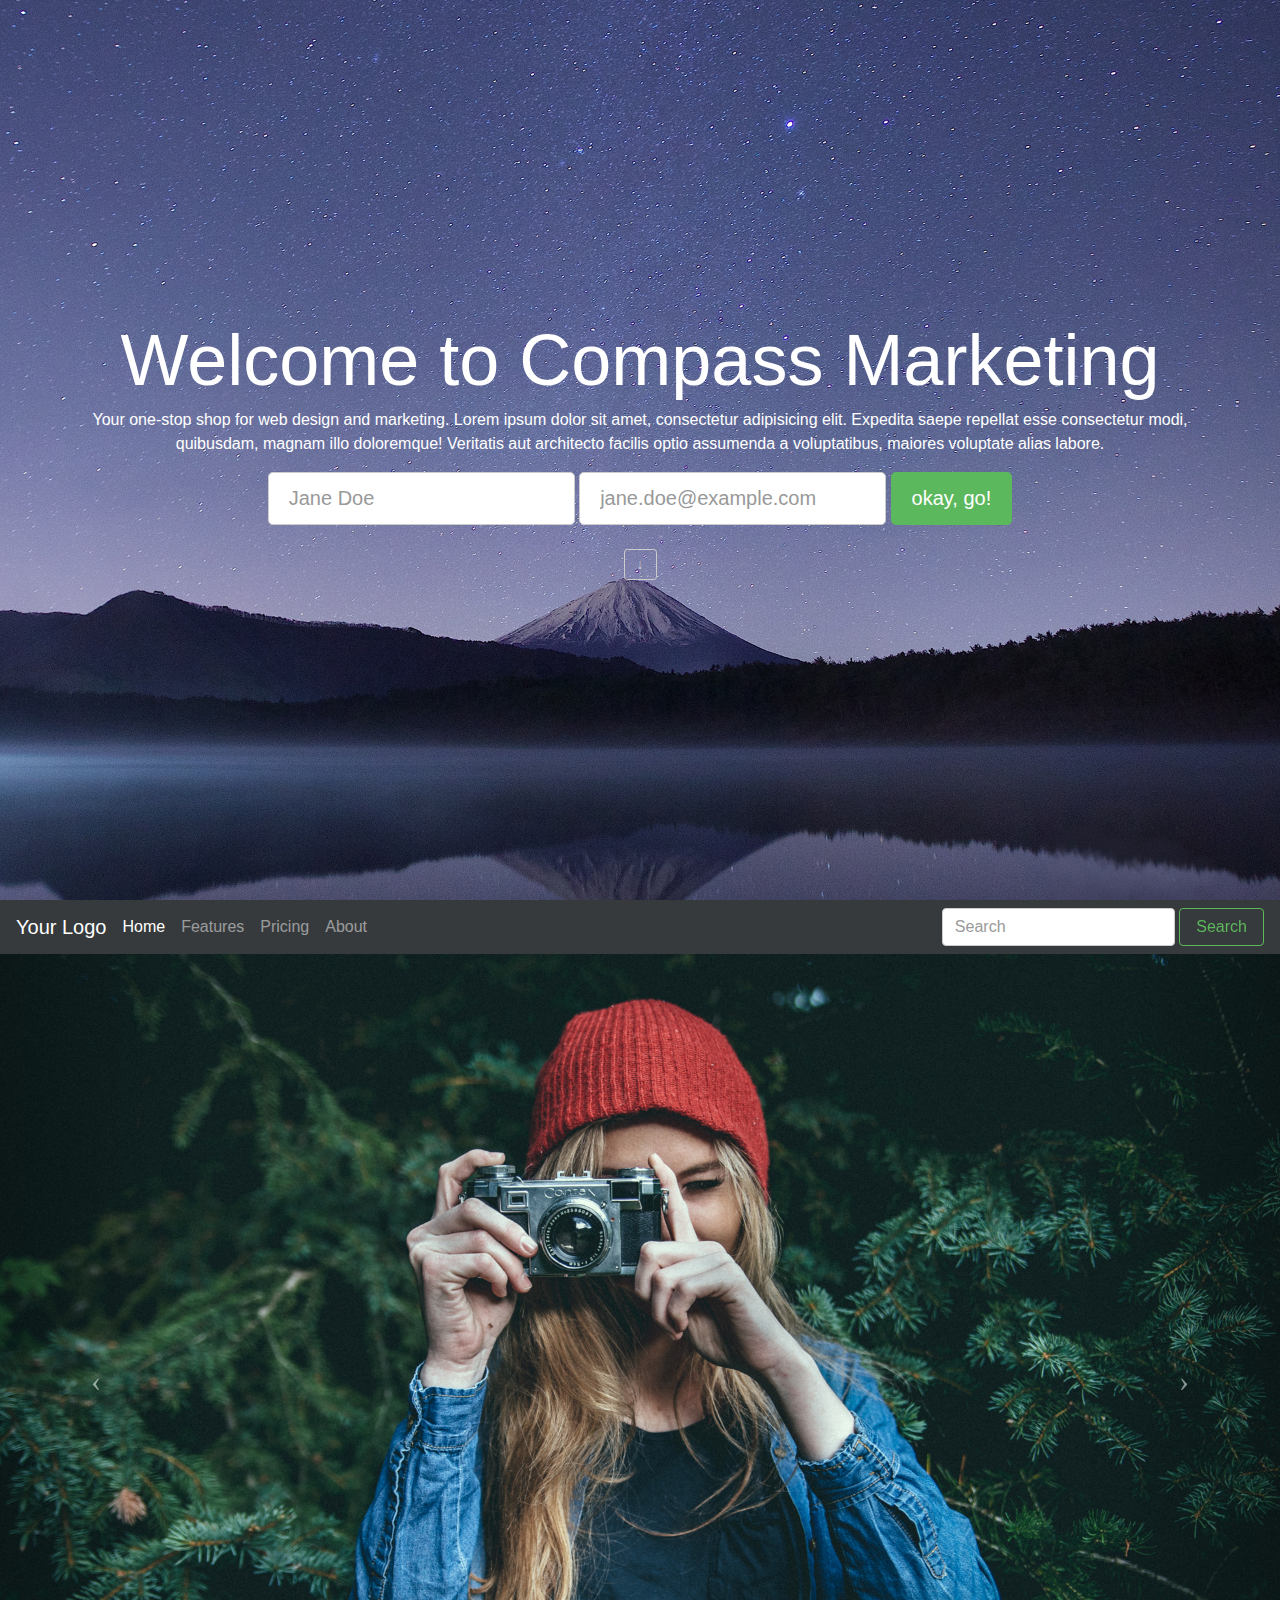
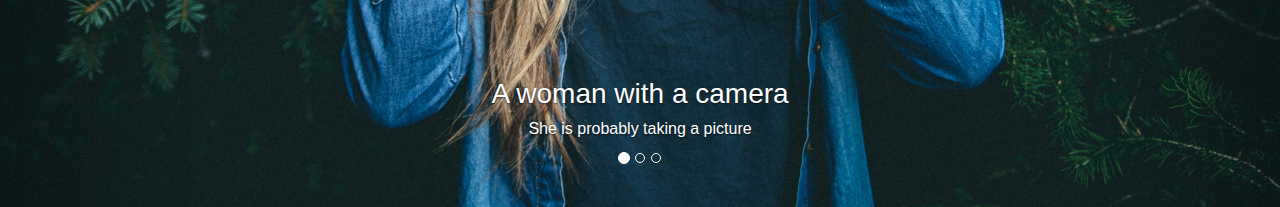
==== index.html @ 2d619bc1 "Initial commit with carousel" ====
<!DOCTYPE html>
<html lang="en">
  <head>
    <!-- Required meta tags always come first -->
    <meta charset="utf-8">
    <meta name="viewport" content="width=device-width, initial-scale=1, shrink-to-fit=no">
    <meta http-equiv="x-ua-compatible" content="ie=edge">

    <!-- Bootstrap CSS -->
    <link rel="stylesheet" href="bower_components/bootstrap/dist/css/bootstrap.min.css">

    <!-- Custom CSS -->
    <link rel="stylesheet" href="styles.css">

  </head>
  <body>
   
    <section id="cover">
      <div id="cover-caption">
        <div class="container">
          <div class="col-sm-10 col-sm-offset-1"></div>
          <h1 class="display-3">Welcome to Compass Marketing</h1>
          <p>Your one-stop shop for web design and marketing.  Lorem ipsum dolor sit amet, consectetur adipisicing elit. Expedita saepe repellat esse consectetur modi, quibusdam, magnam illo doloremque! Veritatis aut architecto facilis optio assumenda a voluptatibus, maiores voluptate alias labore.</p>

          <form action="" class="form-inline">
              <div class="form-group">
                  <label class="sr-only">Name</label> 
                  <input type="text" class="form-control form-control-lg" placeholder="Jane Doe"></input>
              </div>
              <div class="form-group">
                  <label class="sr-only">Email</label> 
                  <input type="text" class="form-control form-control-lg" placeholder="jane.doe@example.com"></input>
              </div>
              <button type="success" class="btn btn-success btn-lg">okay, go!</button>    
          </form>

          <br>

          <a href="#nav-main" class="btn btn-secondary-outline btn-sm" role="button">&darr;</a>

          </div>
        </div>
      </div>
    </section>

    <!--NAVBAR ==================================================================================== -->

    <nav class="navbar navbar-dark bg-inverse navbar-full" id="nav-main">
        <a class="navbar-brand" href="#">Your Logo</a>
        <ul class="nav navbar-nav">
            <li class="nav-item active">
                <a class="nav-link" href="#">Home <span class="sr-only">(current)</span></a>
          </li>
          <li class="nav-item">
              <a class="nav-link" href="#">Features</a>
          </li>
          <li class="nav-item">
              <a class="nav-link" href="#">Pricing</a>
          </li>
          <li class="nav-item">
              <a class="nav-link" href="#">About</a>
          </li>
        </ul>
        <form class="form-inline pull-xs-right">
            <input class="form-control" type="text" placeholder="Search">
            <button class="btn btn-success-outline" type="submit">Search</button>
        </form>
    </nav>  

   <!-- CAROUSEL =============================================================================== -->
<section id="carousel">
  <div id="carousel-home" class="carousel slide" data-ride="carousel">
      <ol class="carousel-indicators">
          <li data-target="#carousel-home" data-slide-to="0" class="active"></li>
          <li data-target="#carousel-home" data-slide-to="1"></li>
          <li data-target="#carousel-home" data-slide-to="2"></li>
      </ol>
        <div class="carousel-inner" role="listbox">
          <div class="carousel-item active">
            <img src="img/woman-camera.jpg" alt="Woman taking picture with camera">

              <div class="carousel-caption">
                 <h3>A woman with a camera</h3>
                 <p>She is probably taking a picture</p> 
              </div>
          </div>
          <div class="carousel-item">
            <img src="img/spiderweb.jpg" alt="A wet spiderweb">

              <div class="carousel-caption">
                 <h3>Down came the rain</h3>
                 <p>And washed the spider out</p> 
              </div>
          </div>
          <div class="carousel-item">
            <img src="img/hearthand.jpg" alt="Two hands making a heart">

              <div class="carousel-caption">
                 <h3>Making love</h3>
                 <p>With their hands...</p> 
              </div>
          </div>
        </div>
        <a class="left carousel-control" href="#carousel-home" role="button" data-slide="prev">
          <span class="icon-prev" aria-hidden="true"></span>
          <span class="sr-only">Previous</span>
        </a>
        <a class="right carousel-control" href="#carousel-home" role="button" data-slide="next">
          <span class="icon-next" aria-hidden="true"></span>
          <span class="sr-only">Next</span>
        </a>
  </div>
</section> 

    <!-- jQuery first, then Bootstrap JS. -->
    <script src="https://ajax.googleapis.com/ajax/libs/jquery/2.1.4/jquery.min.js"></script>
    <script src="bower_components/bootstrap/dist/js/bootstrap.min.js"></script>
  </body>

</html>
---- styles.css ----
/* styles.css */

html,
body {
	height:100%;
}

/* cover */
#cover {
	background: #222 url('img/stars.jpg') center center no-repeat;
	background-size: cover;
	color: white;
	height: 100%;
	text-align: center;
	display: flex;
	align-items:center;
}

#cover-caption {
	width: 100%;
}
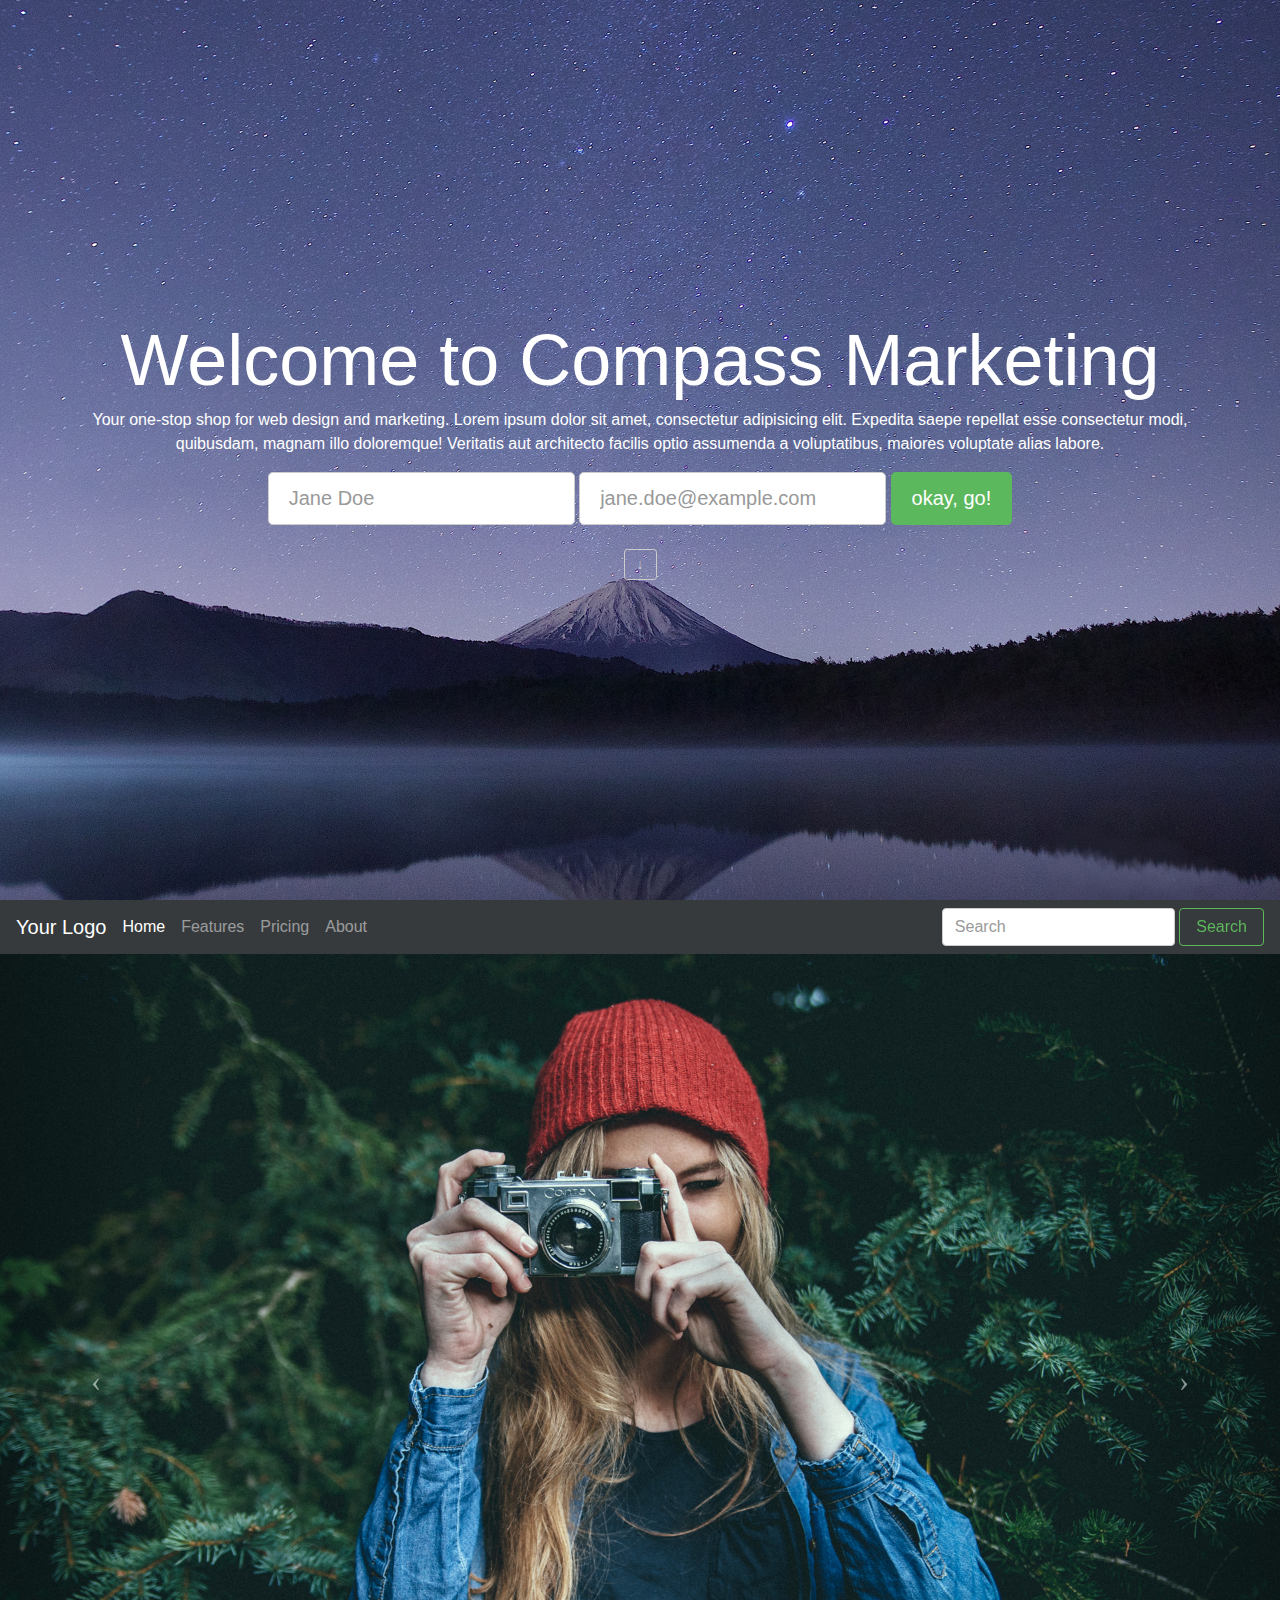
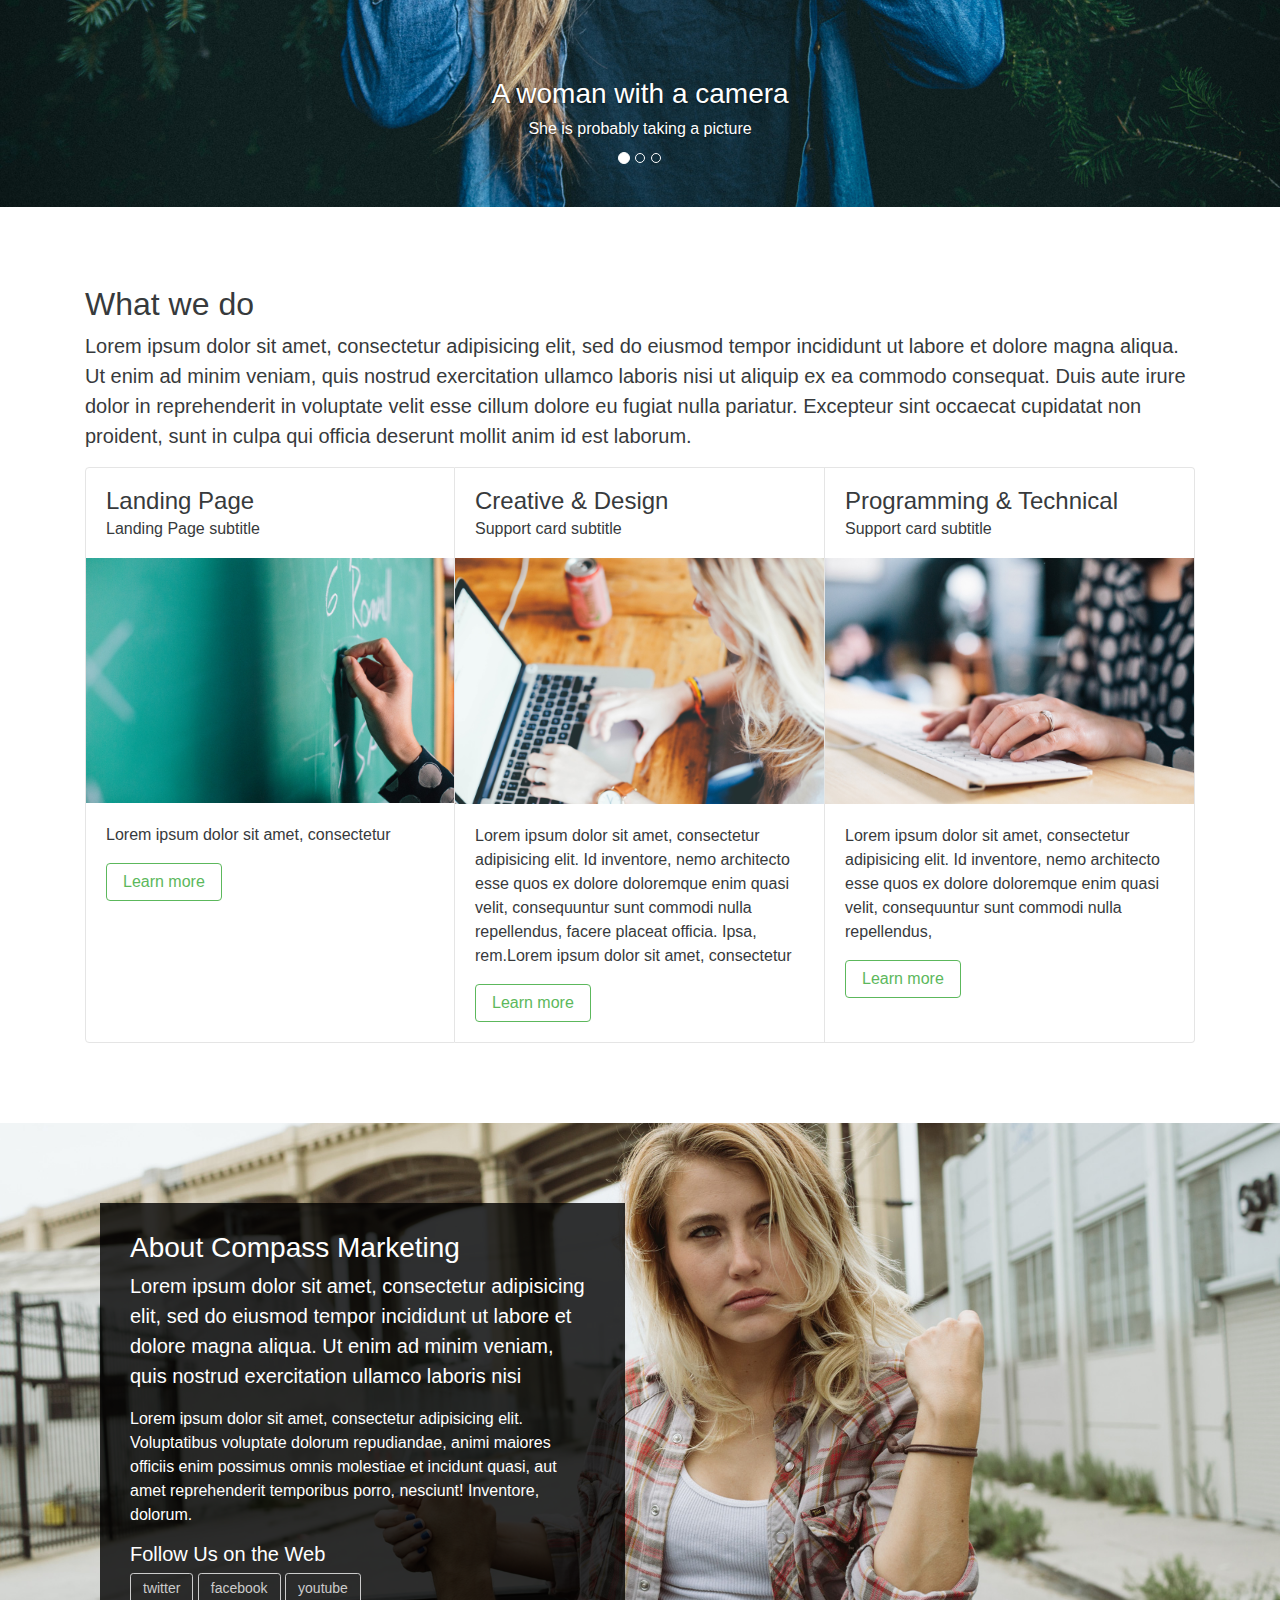
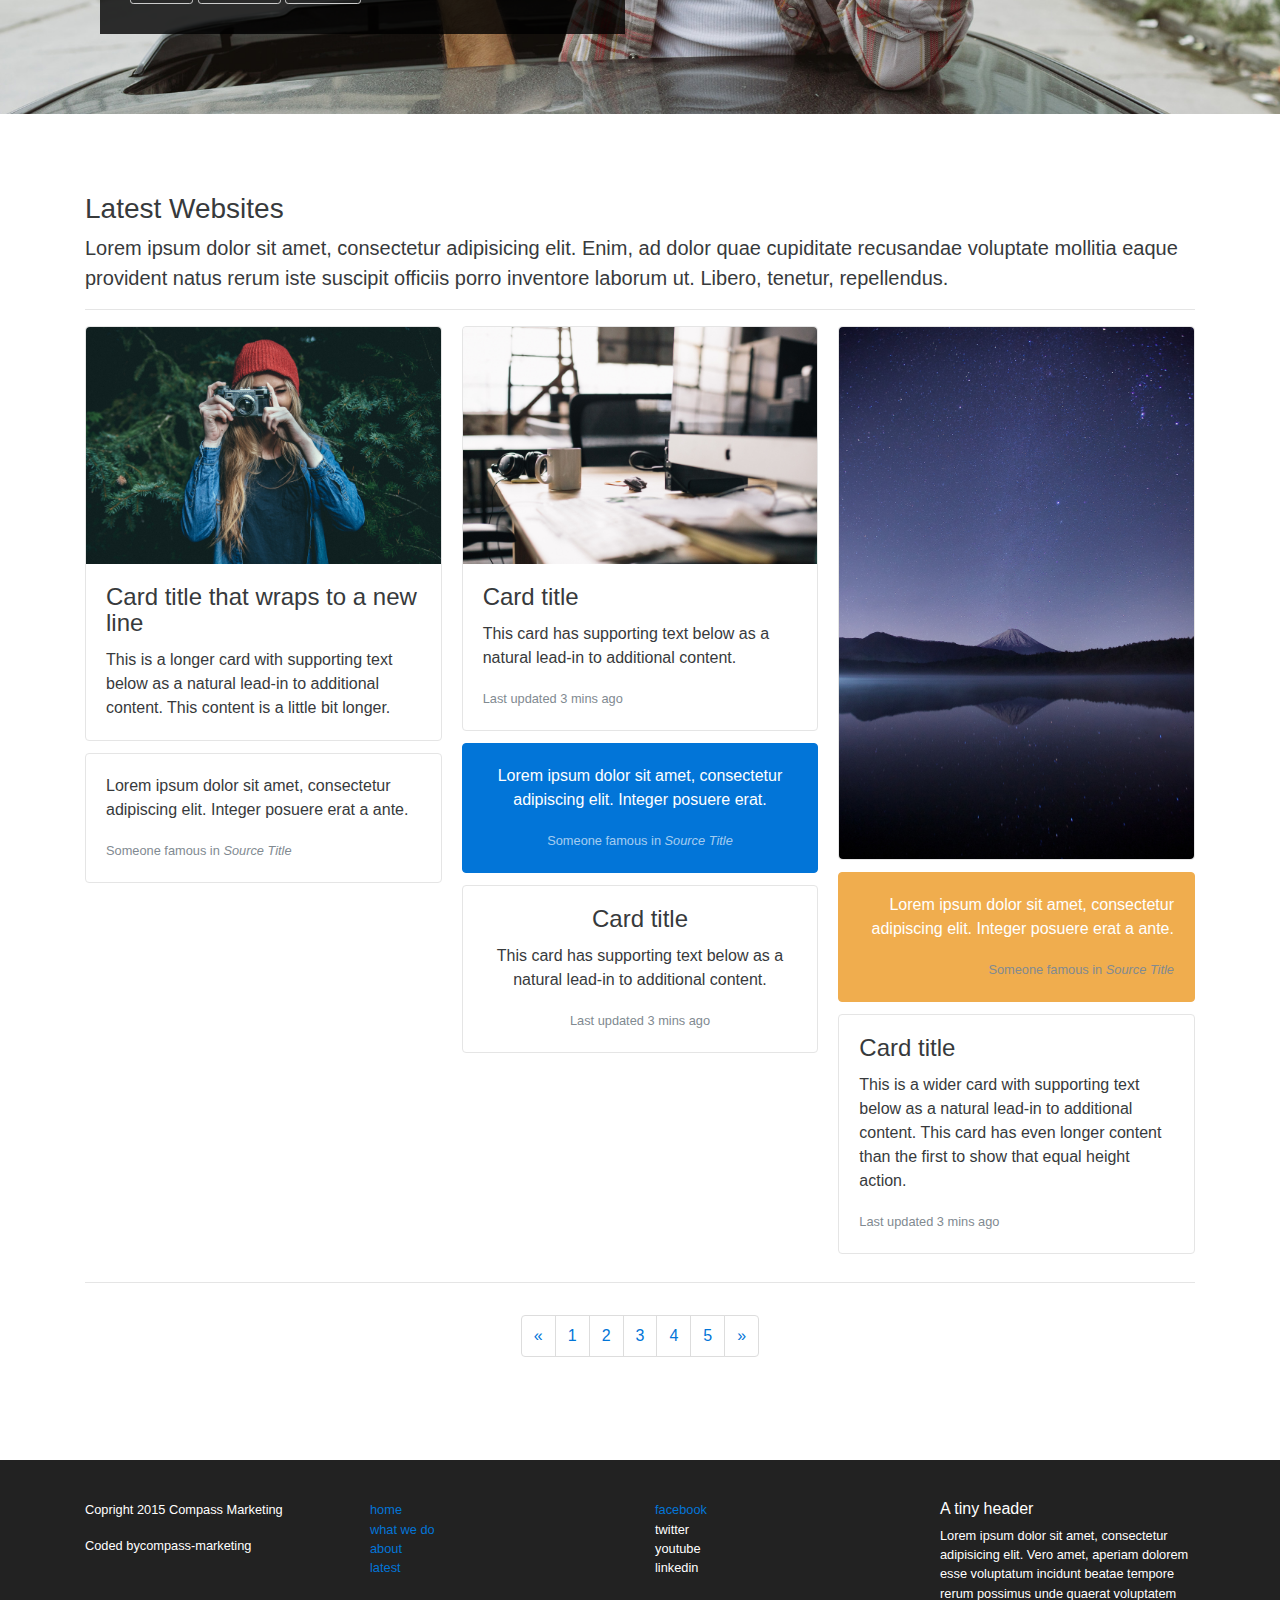
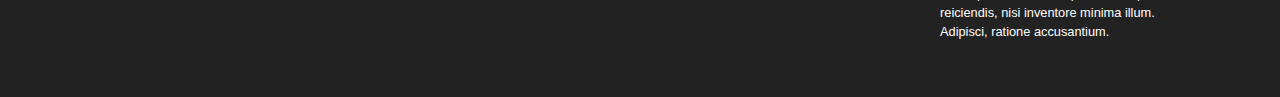
==== commit 24e69a24: "fist landing page complete with Carousel and Cards" ====
--- a/index.html
+++ b/index.html
@@ -111,6 +111,227 @@
         </a>
   </div>
 </section> 
+<!-- CARDS ========================================================================================== -->
+<section id="what-we-do">
+  <div class="section-content">
+    <div class="container">
+      <h2>What we do</h2>
+      <p class="lead">Lorem ipsum dolor sit amet, consectetur adipisicing elit, sed do eiusmod
+      tempor incididunt ut labore et dolore magna aliqua. Ut enim ad minim veniam,
+      quis nostrud exercitation ullamco laboris nisi ut aliquip ex ea commodo
+      consequat. Duis aute irure dolor in reprehenderit in voluptate velit esse
+      cillum dolore eu fugiat nulla pariatur. Excepteur sint occaecat cupidatat non
+      proident, sunt in culpa qui officia deserunt mollit anim id est laborum.</p>
+    
+        <div class="row">
+          <div class="col-sm-12">
+            <div class="card-group">
+              <div class="card">
+                <div class="card-block">
+                  <h4 class="card-title">Landing Page</h4>
+                  <h6 class="card-subtitle">Landing Page subtitle</h6>
+                </div>
+                <img src="img/chalkboard.jpg" alt="a chalkboard">
+                <div class="card-block">
+                  <p class="card-text">Lorem ipsum dolor sit amet, consectetur</p>
+                  <button type="button" class="btn btn-success-outline" data-toggle="modal" data-target="#myModal">Learn more</button>
+                </div>
+              </div>
+
+              <div class="card">
+                <div class="card-block">
+                  <h4 class="card-title">Creative &amp; Design</h4>
+                  <h6 class="card-subtitle">Support card subtitle</h6>
+                </div>
+                <img src="img/working.jpg" alt="work on a laptop">
+                <div class="card-block">
+                  <p class="card-text">Lorem ipsum dolor sit amet, consectetur adipisicing elit. Id inventore, nemo architecto esse quos ex dolore doloremque enim quasi velit, consequuntur sunt commodi nulla repellendus, facere placeat officia. Ipsa, rem.Lorem ipsum dolor sit amet, consectetur</p>
+                  <button type="button" class="btn btn-success-outline" data-toggle="modal" data-target="#myModal">Learn more</button>
+                </div>
+              </div>
+
+              <div class="card">
+                <div class="card-block">
+                  <h4 class="card-title">Programming &amp; Technical</h4>
+                  <h6 class="card-subtitle">Support card subtitle</h6>
+                </div>
+                <img src="img/programming.jpg" alt="finger typing on a keyboard">
+                <div class="card-block">
+                  <p class="card-text">Lorem ipsum dolor sit amet, consectetur adipisicing elit. Id inventore, nemo architecto esse quos ex dolore doloremque enim quasi velit, consequuntur sunt commodi nulla repellendus, </p>
+                  <button type="button" class="btn btn-success-outline" data-toggle="modal" data-target="#myModal">Learn more</button>
+                </div>
+              </div>
+            </div>
+          </div>
+        </div>
+      </div>  
+  </div>
+  
+</section>
+
+<!-- SECTION ==================================================================================================== -->
+<section id="about">
+  <div class="section-content">
+    <div class="container">
+      <div class="col-md-6">
+        <div class="about-text">
+          <h3>About Compass Marketing</h3>
+          <p class="lead">Lorem ipsum dolor sit amet, consectetur adipisicing elit, sed do eiusmod
+          tempor incididunt ut labore et dolore magna aliqua. Ut enim ad minim veniam,
+          quis nostrud exercitation ullamco laboris nisi</p>
+          <p>Lorem ipsum dolor sit amet, consectetur adipisicing elit. Voluptatibus voluptate dolorum repudiandae, animi maiores officiis enim possimus omnis molestiae et incidunt quasi, aut amet reprehenderit temporibus porro, nesciunt! Inventore, dolorum.</p>
+
+          <h5>Follow Us on the Web</h5>
+          <a href=""class="btn btn-sm btn-secondary-outline">twitter</a>
+          <a href=""class="btn btn-sm btn-secondary-outline">facebook</a>
+          <a href=""class="btn btn-sm btn-secondary-outline">youtube</a>
+
+        </div>
+      </div>
+      
+    </div>
+    
+  </div>
+</section>
+
+<!-- MASONARY LAYOUT OF CARDS ============================================================================== -->
+<section id="news">
+  <div class="section-content">
+    <div class="container">
+      <h3>Latest Websites</h3>
+      <p class="lead">Lorem ipsum dolor sit amet, consectetur adipisicing elit. Enim, ad dolor quae cupiditate recusandae voluptate mollitia eaque provident natus rerum iste suscipit officiis porro inventore laborum ut. Libero, tenetur, repellendus.</p>
+
+      <hr>
+      <div class="row">
+        <div class="col-sm-12">
+
+          <div class="card-columns">
+            <div class="card">
+              <img class="card-img-top" src="img/woman-camera.jpg" alt="woman with a camera">
+              <div class="card-block">
+                <h4 class="card-title">Card title that wraps to a new line</h4>
+                <p class="card-text">This is a longer card with supporting text below as a natural lead-in to additional content. This content is a little bit longer.</p>
+              </div>
+            </div>
+            <div class="card card-block">
+              <blockquote class="card-blockquote">
+                <p>Lorem ipsum dolor sit amet, consectetur adipiscing elit. Integer posuere erat a ante.</p>
+                <footer>
+                  <small class="text-muted">
+                    Someone famous in <cite title="Source Title">Source Title</cite>
+                  </small>
+                </footer>
+              </blockquote>
+            </div>
+            <div class="card">
+              <img class="card-img-top" src="img/computer.jpg" alt="A desktop with a laptop on it">
+              <div class="card-block">
+                <h4 class="card-title">Card title</h4>
+                <p class="card-text">This card has supporting text below as a natural lead-in to additional content.</p>
+                <p class="card-text"><small class="text-muted">Last updated 3 mins ago</small></p>
+              </div>
+            </div>
+            <div class="card card-block card-inverse card-primary text-xs-center">
+              <blockquote class="card-blockquote">
+                <p>Lorem ipsum dolor sit amet, consectetur adipiscing elit. Integer posuere erat.</p>
+                <footer>
+                  <small>
+                    Someone famous in <cite title="Source Title">Source Title</cite>
+                  </small>
+                </footer>
+              </blockquote>
+            </div>
+            <div class="card card-block text-xs-center">
+              <h4 class="card-title">Card title</h4>
+              <p class="card-text">This card has supporting text below as a natural lead-in to additional content.</p>
+              <p class="card-text"><small class="text-muted">Last updated 3 mins ago</small></p>
+            </div>
+            <div class="card">
+              <img class="card-img" src="img/stars.jpg" alt="Landscape of stars">
+            </div>
+            <div class="card card-block text-xs-right card-warning card-inverse">
+              <blockquote class="card-blockquote">
+                <p>Lorem ipsum dolor sit amet, consectetur adipiscing elit. Integer posuere erat a ante.</p>
+                <footer>
+                  <small class="text-muted">
+                    Someone famous in <cite title="Source Title">Source Title</cite>
+                  </small>
+                </footer>
+              </blockquote>
+            </div>
+            <div class="card card-block">
+              <h4 class="card-title">Card title</h4>
+              <p class="card-text">This is a wider card with supporting text below as a natural lead-in to additional content. This card has even longer content than the first to show that equal height action.</p>
+              <p class="card-text"><small class="text-muted">Last updated 3 mins ago</small></p>
+            </div>
+          </div>
+          
+          <hr>
+          <nav class="text-xs-center">
+            <ul class="pagination">
+              <li class="page-item">
+                <a class="page-link" href="#" aria-label="Previous">
+                  <span aria-hidden="true">&laquo;</span>
+                  <span class="sr-only">Previous</span>
+                </a>
+              </li>
+              <li class="page-item"><a class="page-link" href="#">1</a></li>
+              <li class="page-item"><a class="page-link" href="#">2</a></li>
+              <li class="page-item"><a class="page-link" href="#">3</a></li>
+              <li class="page-item"><a class="page-link" href="#">4</a></li>
+              <li class="page-item"><a class="page-link" href="#">5</a></li>
+              <li class="page-item">
+                <a class="page-link" href="#" aria-label="Next">
+                  <span aria-hidden="true">&raquo;</span>
+                  <span class="sr-only">Next</span>
+                </a>
+              </li>
+            </ul>
+          </nav>
+
+        </div>
+        
+      </div>
+      
+    </div>
+    
+  </div>
+  
+</section>
+
+<!-- FOOTER =============================================================================================== -->
+<footer id="footer-main">
+  <div class="container">
+    <div class="row">
+      <div class="col-sm-3">
+        <p>Copright 2015 Compass Marketing</p>
+        <p>Coded by<a href="http://compass-marketing.com"></a>compass-marketing</p>
+      </div>
+      <div class="col-sm-3">
+        <ul class="list-unstyled">
+          <li><a href="">home</a></li>
+          <li><a href="">what we do</a></li>
+          <li><a href="">about</a></li>
+          <li><a href="">latest</a></li>
+        </ul>
+      </div>
+      <div class="col-sm-3">
+        <ul class="list-unstyled">
+          <li><a href="">facebook</a></li>
+          <li><a href=""></a>twitter</li>
+          <li><a href=""></a>youtube</li>
+          <li><a href=""></a>linkedin</li>
+        </ul>
+
+      </div>
+      <div class="col-sm-3">
+        <h6>A tiny header</h6>
+        <p>Lorem ipsum dolor sit amet, consectetur adipisicing elit. Vero amet, aperiam dolorem esse voluptatum incidunt beatae tempore rerum possimus unde quaerat voluptatem reiciendis, nisi inventore minima illum. Adipisci, ratione accusantium.</p>
+      </div>
+    </div>
+  </div>
+  
+</footer>
 
     <!-- jQuery first, then Bootstrap JS. -->
     <script src="https://ajax.googleapis.com/ajax/libs/jquery/2.1.4/jquery.min.js"></script>
--- a/styles.css
+++ b/styles.css
@@ -5,6 +5,9 @@
 	height:100%;
 }
 
+img {
+	max-width: 100%
+}
 /* cover */
 #cover {
 	background: #222 url('img/stars.jpg') center center no-repeat;
@@ -18,4 +21,26 @@
 
 #cover-caption {
 	width: 100%;
+}
+
+.section-content {
+	padding: 5rem 0;
+}
+
+#about {
+	background: url('img/girlincar.jpg') center center no-repeat;
+	background-size: cover;
+}
+
+.about-text {
+	background: rgba(0,0,0,0.8);
+	color: white;
+	padding: 1.875rem;
+}
+
+#footer-main {
+	background: #222;
+	color: white;
+	font-size: 0.8rem;
+	padding: 2.5rem 0;
 }